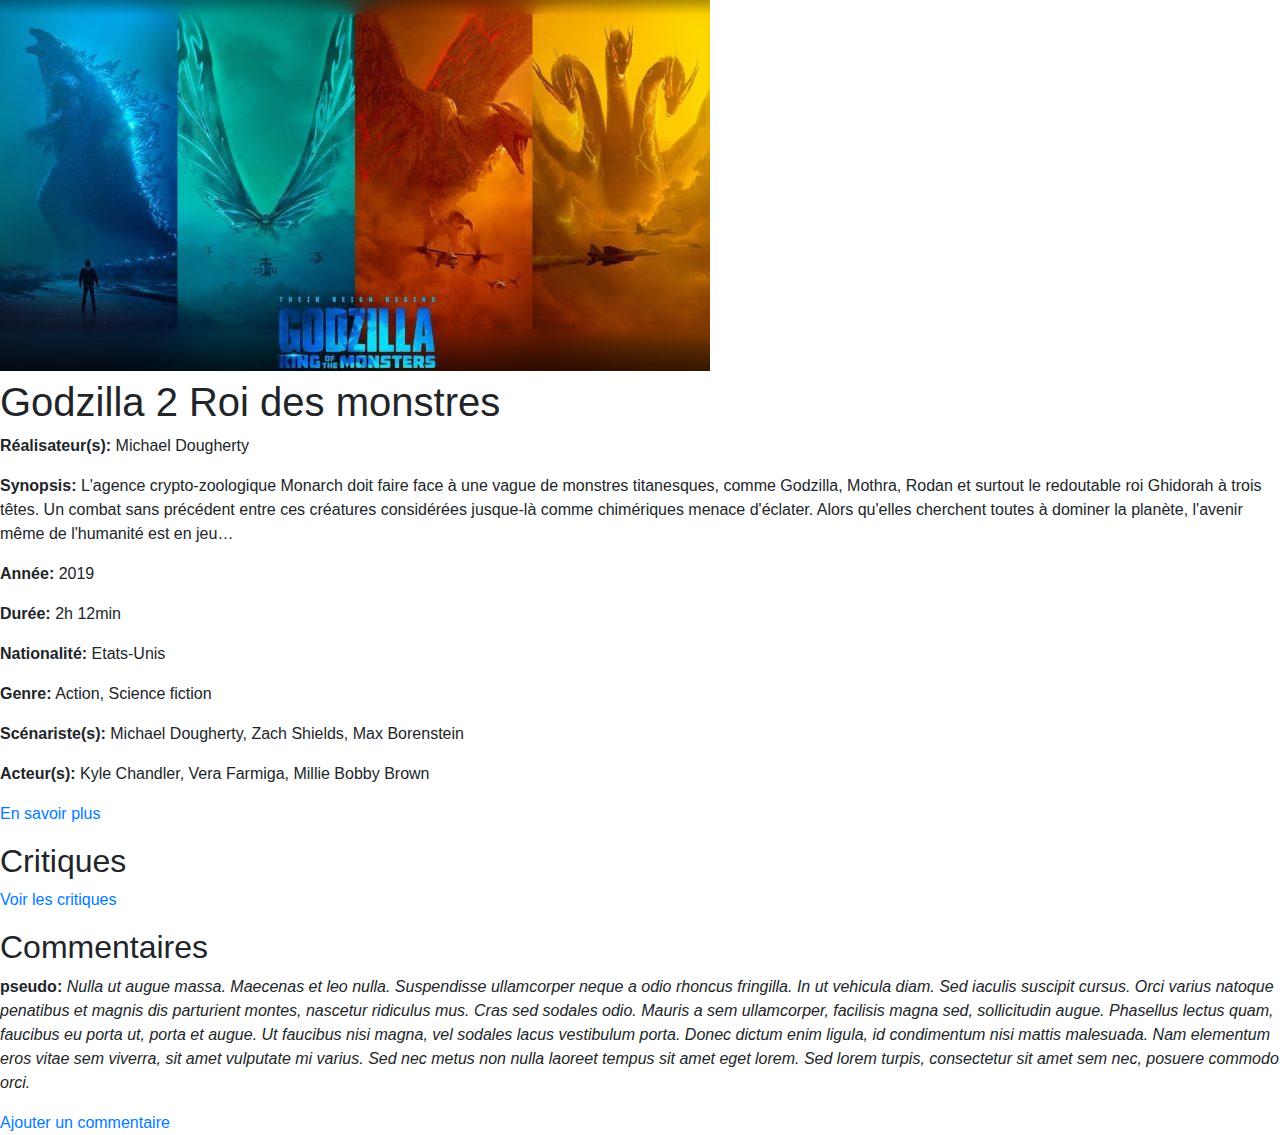
==== index.html @ fcdc129b "Update index.html" ====
<!DOCTYPE html>
<html lang="fr">
<head>
    <meta charset="UTF-8">
    <meta name="viewport" content="width=device-width, initial-scale=1.0">
    <meta http-equiv="X-UA-Compatible" content="ie=edge">
    <title>Informations Film</title>
    <link rel="stylesheet" href="https://stackpath.bootstrapcdn.com/bootstrap/4.4.1/css/bootstrap.min.css" integrity="sha384-Vkoo8x4CGsO3+Hhxv8T/Q5PaXtkKtu6ug5TOeNV6gBiFeWPGFN9MuhOf23Q9Ifjh" crossorigin="anonymous">
    <link rel="stylesheet" href="css/index.css">

</head>

<body>
    
<video poster="img/godzi2.jpg" id="bgvid" playsinline autoplay muted loop>
 
<source src="media/Godzilla_II.webm" type="video/webm" >


<div class="b-annonce">
    <iframe src='http://player.allocine.fr/19583604.html' style='width:640px; height:360px' ></iframe>   
</div>

</video>
<div id="films">
<h1>Godzilla 2 Roi des monstres</h1>
<article>
    <p><strong>Réalisateur(s):</strong> Michael Dougherty</p>
    <p><strong>Synopsis: </strong>L'agence crypto-zoologique Monarch doit faire face à une vague de monstres titanesques, comme Godzilla, 
        Mothra, Rodan et surtout le redoutable roi Ghidorah à trois têtes. 
        Un combat sans précédent entre ces créatures considérées jusque-là comme chimériques menace d'éclater. 
        Alors qu'elles cherchent toutes à dominer la planète, l'avenir même de l'humanité est en jeu… 
    </p>
  <p><strong>Année: </strong> 2019</p>
  <p><strong>Durée:</strong> 2h 12min </p>
  <p><strong>Nationalité:</strong> Etats-Unis</p>
  <p><strong>Genre:</strong> Action, Science fiction</p>        
  <p><strong>Scénariste(s):</strong> Michael Dougherty, Zach Shields, Max Borenstein</p>
  <p><strong>Acteur(s):</strong> Kyle Chandler, Vera Farmiga, Millie Bobby Brown</p>
  <p><a href="http://www.allocine.fr/film/fichefilm_gen_cfilm=228997.html" target="_blank">En savoir plus</a>  
  </article>
  
<section class="critique">
      <h2>Critiques</h2>
      <div class="button">
          <a class="a-voir" href="#" target="_blank">Voir les critiques</a>
      </div>
      </p>
  
</section>
  
<section>
      <h2>Commentaires</h2>
      <p><strong>pseudo: </strong> 
      <i> Nulla ut augue massa. Maecenas et leo nulla. Suspendisse ullamcorper neque a odio rhoncus fringilla. In ut vehicula diam. 
          Sed iaculis suscipit cursus. Orci varius natoque penatibus et magnis dis parturient montes, nascetur ridiculus mus. Cras sed sodales odio. 
          Mauris a sem ullamcorper, facilisis magna sed, sollicitudin augue. Phasellus lectus quam, faucibus eu porta ut, porta et augue. Ut faucibus nisi magna, 
          vel sodales lacus vestibulum porta. Donec dictum enim ligula, id condimentum nisi mattis malesuada. Nam elementum eros vitae sem viverra, sit amet vulputate mi varius. 
          Sed nec metus non nulla laoreet tempus sit amet eget lorem. Sed lorem turpis, 
          consectetur sit amet sem nec, posuere commodo orci. </i>
      </p>
  
      <div class="button">
          <a class="ajouter" href="#" target="_blank">Ajouter un commentaire</a>
      </div>
</section>


</body>

    <script src="https://code.jquery.com/jquery-3.4.1.slim.min.js" integrity="sha384-J6qa4849blE2+poT4WnyKhv5vZF5SrPo0iEjwBvKU7imGFAV0wwj1yYfoRSJoZ+n" crossorigin="anonymous"></script>
    <script src="https://cdn.jsdelivr.net/npm/popper.js@1.16.0/dist/umd/popper.min.js" integrity="sha384-Q6E9RHvbIyZFJoft+2mJbHaEWldlvI9IOYy5n3zV9zzTtmI3UksdQRVvoxMfooAo" crossorigin="anonymous"></script>
    <script src="https://stackpath.bootstrapcdn.com/bootstrap/4.4.1/js/bootstrap.min.js" integrity="sha384-wfSDF2E50Y2D1uUdj0O3uMBJnjuUD4Ih7YwaYd1iqfktj0Uod8GCExl3Og8ifwB6" crossorigin="anonymous"></script>
    <script src="js/index.js"></script>
</body>
</html>
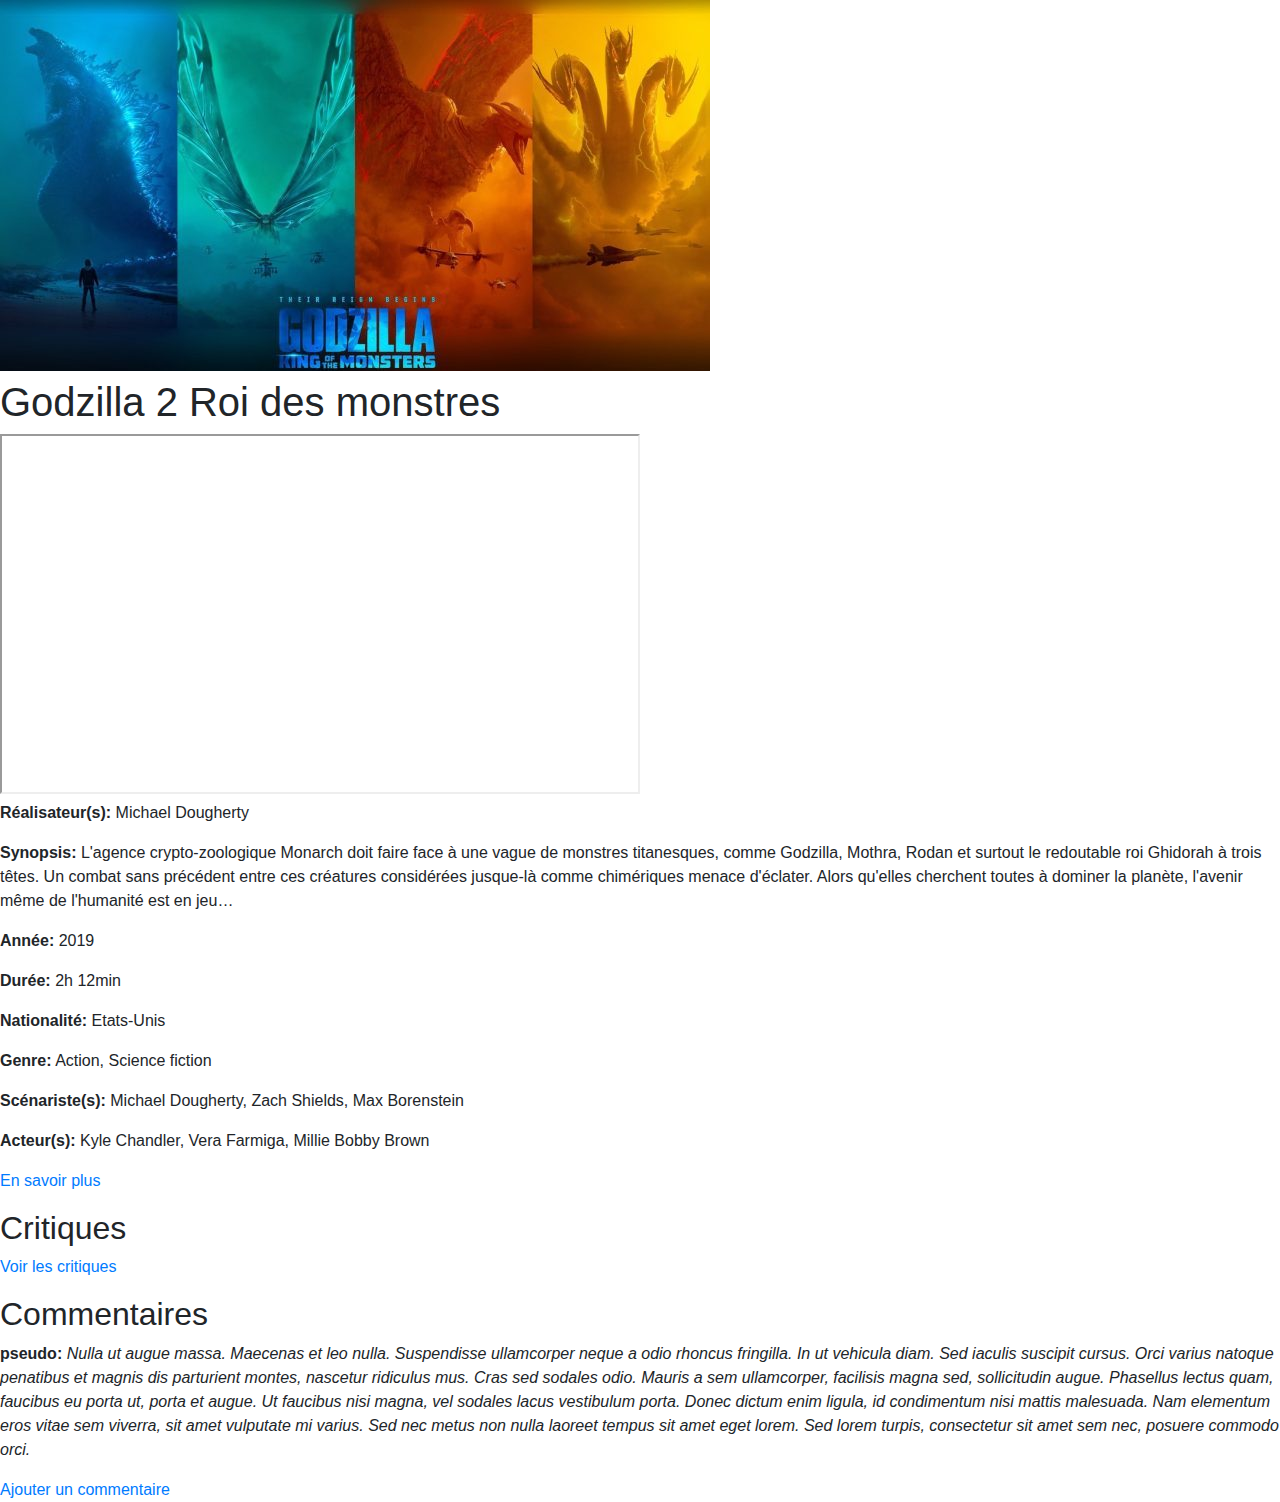
==== commit 9b3fbce1: "Update index.html" ====
--- a/index.html
+++ b/index.html
@@ -12,61 +12,60 @@
 
 <body>
     
-<video poster="img/godzi2.jpg" id="bgvid" playsinline autoplay muted loop>
+    <video poster="img/godzi2.jpg" id="bgvid" playsinline autoplay muted loop>
  
-<source src="media/Godzilla_II.webm" type="video/webm" >
+        <source src="media/Godzilla_II.webm" type="video/webm" >
 
+    </video>
 
-<div class="b-annonce">
-    <iframe src='http://player.allocine.fr/19583604.html' style='width:640px; height:360px' ></iframe>   
-</div>
+    <div id="films">
+        <h1>Godzilla 2 Roi des monstres</h1>
 
-</video>
-<div id="films">
-<h1>Godzilla 2 Roi des monstres</h1>
-<article>
-    <p><strong>Réalisateur(s):</strong> Michael Dougherty</p>
-    <p><strong>Synopsis: </strong>L'agence crypto-zoologique Monarch doit faire face à une vague de monstres titanesques, comme Godzilla, 
-        Mothra, Rodan et surtout le redoutable roi Ghidorah à trois têtes. 
-        Un combat sans précédent entre ces créatures considérées jusque-là comme chimériques menace d'éclater. 
-        Alors qu'elles cherchent toutes à dominer la planète, l'avenir même de l'humanité est en jeu… 
-    </p>
-  <p><strong>Année: </strong> 2019</p>
-  <p><strong>Durée:</strong> 2h 12min </p>
-  <p><strong>Nationalité:</strong> Etats-Unis</p>
-  <p><strong>Genre:</strong> Action, Science fiction</p>        
-  <p><strong>Scénariste(s):</strong> Michael Dougherty, Zach Shields, Max Borenstein</p>
-  <p><strong>Acteur(s):</strong> Kyle Chandler, Vera Farmiga, Millie Bobby Brown</p>
-  <p><a href="http://www.allocine.fr/film/fichefilm_gen_cfilm=228997.html" target="_blank">En savoir plus</a>  
-  </article>
-  
-<section class="critique">
-      <h2>Critiques</h2>
-      <div class="button">
-          <a class="a-voir" href="#" target="_blank">Voir les critiques</a>
-      </div>
-      </p>
-  
-</section>
-  
-<section>
-      <h2>Commentaires</h2>
-      <p><strong>pseudo: </strong> 
-      <i> Nulla ut augue massa. Maecenas et leo nulla. Suspendisse ullamcorper neque a odio rhoncus fringilla. In ut vehicula diam. 
-          Sed iaculis suscipit cursus. Orci varius natoque penatibus et magnis dis parturient montes, nascetur ridiculus mus. Cras sed sodales odio. 
-          Mauris a sem ullamcorper, facilisis magna sed, sollicitudin augue. Phasellus lectus quam, faucibus eu porta ut, porta et augue. Ut faucibus nisi magna, 
-          vel sodales lacus vestibulum porta. Donec dictum enim ligula, id condimentum nisi mattis malesuada. Nam elementum eros vitae sem viverra, sit amet vulputate mi varius. 
-          Sed nec metus non nulla laoreet tempus sit amet eget lorem. Sed lorem turpis, 
-          consectetur sit amet sem nec, posuere commodo orci. </i>
-      </p>
-  
-      <div class="button">
-          <a class="ajouter" href="#" target="_blank">Ajouter un commentaire</a>
-      </div>
-</section>
+        <div class="b-annonce">
+            <iframe src='http://player.allocine.fr/19583604.html' style='width:640px; height:360px' ></iframe>   
+        </div>
 
+        <article>
+            <p><strong>Réalisateur(s):</strong> Michael Dougherty</p>
+            <p><strong>Synopsis: </strong>L'agence crypto-zoologique Monarch doit faire face à une vague de monstres titanesques, comme Godzilla, 
+                Mothra, Rodan et surtout le redoutable roi Ghidorah à trois têtes. 
+                Un combat sans précédent entre ces créatures considérées jusque-là comme chimériques menace d'éclater. 
+                Alors qu'elles cherchent toutes à dominer la planète, l'avenir même de l'humanité est en jeu… 
+            </p>
+            <p><strong>Année: </strong> 2019</p>
+            <p><strong>Durée:</strong> 2h 12min </p>
+            <p><strong>Nationalité:</strong> Etats-Unis</p>
+            <p><strong>Genre:</strong> Action, Science fiction</p>        
+            <p><strong>Scénariste(s):</strong> Michael Dougherty, Zach Shields, Max Borenstein</p>
+            <p><strong>Acteur(s):</strong> Kyle Chandler, Vera Farmiga, Millie Bobby Brown</p>
+            <p><a href="http://www.allocine.fr/film/fichefilm_gen_cfilm=228997.html" target="_blank">En savoir plus</a>  
+        </article>
+    
+        <section class="critique">
+            <h2>Critiques</h2>
+            <div class="button">
+                <a class="a-voir" href="#" target="_blank">Voir les critiques</a>
+            </div>
+            </p>
+        </section>
+        
+        <section class="commentaire">
+            <h2>Commentaires</h2>
+            <p><strong>pseudo: </strong> 
+            <i> Nulla ut augue massa. Maecenas et leo nulla. Suspendisse ullamcorper neque a odio rhoncus fringilla. In ut vehicula diam. 
+                Sed iaculis suscipit cursus. Orci varius natoque penatibus et magnis dis parturient montes, nascetur ridiculus mus. Cras sed sodales odio. 
+                Mauris a sem ullamcorper, facilisis magna sed, sollicitudin augue. Phasellus lectus quam, faucibus eu porta ut, porta et augue. Ut faucibus nisi magna, 
+                vel sodales lacus vestibulum porta. Donec dictum enim ligula, id condimentum nisi mattis malesuada. Nam elementum eros vitae sem viverra, sit amet vulputate mi varius. 
+                Sed nec metus non nulla laoreet tempus sit amet eget lorem. Sed lorem turpis, 
+                consectetur sit amet sem nec, posuere commodo orci. </i>
+            </p>
+        
+            <div class="button">
+                <a class="ajouter" href="#" target="_blank">Ajouter un commentaire</a>
+            </div>
+        </section>
 
-</body>
+    </div>
 
     <script src="https://code.jquery.com/jquery-3.4.1.slim.min.js" integrity="sha384-J6qa4849blE2+poT4WnyKhv5vZF5SrPo0iEjwBvKU7imGFAV0wwj1yYfoRSJoZ+n" crossorigin="anonymous"></script>
     <script src="https://cdn.jsdelivr.net/npm/popper.js@1.16.0/dist/umd/popper.min.js" integrity="sha384-Q6E9RHvbIyZFJoft+2mJbHaEWldlvI9IOYy5n3zV9zzTtmI3UksdQRVvoxMfooAo" crossorigin="anonymous"></script>
